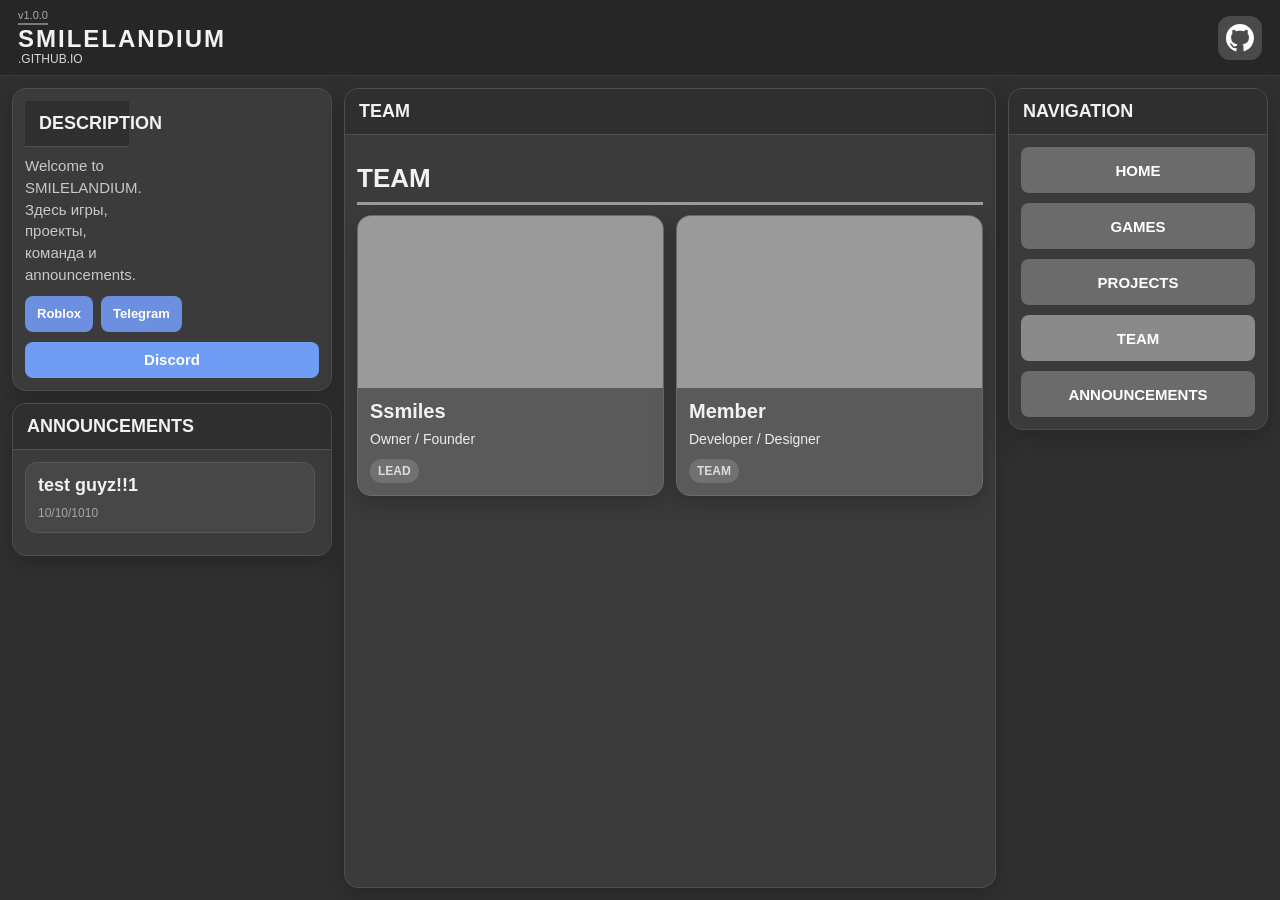
==== games/index.html @ db7e6849 "k" ====
<!doctype html>
<html lang="ru">
<head>
  <meta charset="UTF-8" />
  <meta name="viewport" content="width=device-width, initial-scale=1.0" />
  <title>SMILELANDIUM</title>
  <link rel="stylesheet" href="../style.css" />
</head>
<body data-page="team">
  <div id="app"></div>
  <script src="../data.js"></script>
  <script src="../app.js"></script>
</body>
</html>
---- style.css ----
:root {
  --bg: #303030;
  --panel: #3b3b3b;
  --panel-2: #474747;
  --panel-3: #5b5b5b;
  --line: #666;
  --text: #f2f2f2;
  --muted: #c9c9c9;
  --shadow: 0 8px 24px rgba(0, 0, 0, 0.22);
  --radius: 14px;
}

* {
  box-sizing: border-box;
}

html, body {
  margin: 0;
  min-height: 100%;
  background: var(--bg);
  color: var(--text);
  font-family: Arial, Helvetica, sans-serif;
}

a {
  color: inherit;
  text-decoration: none;
}

.page-topbar {
  height: 76px;
  background: #262626;
  border-bottom: 1px solid #3d3d3d;
  display: flex;
  align-items: center;
  justify-content: space-between;
  padding: 0 18px;
}

.brand {
  display: flex;
  align-items: center;
  gap: 12px;
}

.logo {
  width: 52px;
  height: 52px;
  object-fit: contain;
  display: block;
}

.brand-text {
  display: flex;
  flex-direction: column;
  line-height: 1;
}

.brand-version {
  font-size: 11px;
  color: #aaa;
  padding-bottom: 2px;
  margin-bottom: 2px;
  border-bottom: 2px solid #7a7a7a;
  width: fit-content;
}

.brand-title {
  font-size: 24px;
  font-weight: 900;
  letter-spacing: 2px;
}

.brand-sub {
  font-size: 12px;
  color: #d7d7d7;
  margin-top: 2px;
}

.github-btn {
  width: 44px;
  height: 44px;
  border-radius: 12px;
  background: #4a4a4a;
  display: grid;
  place-items: center;
  flex: 0 0 auto;
}

.github-btn svg {
  width: 28px;
  height: 28px;
  fill: #fff;
}

.layout {
  max-width: 1600px;
  margin: 0 auto;
  padding: 12px;
  display: grid;
  grid-template-columns: 320px minmax(0, 1fr) 260px;
  gap: 12px;
  align-items: start;
}

.panel {
  background: var(--panel);
  border: 1px solid #4e4e4e;
  border-radius: var(--radius);
  box-shadow: var(--shadow);
  overflow: hidden;
  align-self: start;
}

.panel-head {
  background: #2f2f2f;
  padding: 12px 14px;
  font-size: 18px;
  font-weight: 800;
  border-bottom: 1px solid #4f4f4f;
}

.panel-body {
  padding: 12px;
}

.sections-stack {
  display: grid;
  gap: 12px;
  align-content: start;
}

.profile-card {
  display: grid;
  grid-template-columns: 104px 1fr;
  gap: 12px;
  align-items: start;
}

.avatar {
  width: 104px;
  height: 104px;
  border-radius: 12px;
  object-fit: cover;
  background: #666;
  border: 1px solid #5e5e5e;
  display: block;
}

.description-box {
  color: var(--muted);
  font-size: 15px;
  line-height: 1.45;
  margin-top: 8px;
}

.quick-links {
  display: flex;
  gap: 8px;
  margin-top: 10px;
  flex-wrap: wrap;
}

.small-btn,
.nav-btn,
.discord-btn,
.shop-btn {
  display: inline-flex;
  align-items: center;
  justify-content: center;
  min-height: 36px;
  border-radius: 8px;
  padding: 0 12px;
  font-weight: 700;
}

.small-btn {
  background: #6d8fe0;
  color: #fff;
  font-size: 13px;
}

.discord-btn {
  width: 100%;
  margin-top: 10px;
  background: #6f9df3;
  color: #fff;
  font-size: 15px;
}

.scroll-box {
  max-height: 320px;
  overflow: auto;
  padding-right: 4px;
}

.announcement-item {
  background: var(--panel-2);
  border: 1px solid #575757;
  border-radius: 12px;
  padding: 12px;
  margin-bottom: 10px;
}

.announcement-title {
  font-size: 18px;
  font-weight: 800;
  margin: 0 0 4px;
}

.announcement-text {
  font-size: 14px;
  color: var(--muted);
  margin: 0;
  line-height: 1.45;
}

.announcement-date {
  margin-top: 10px;
  font-size: 12px;
  color: #a6a6a6;
}

.content-panel {
  min-height: calc(100vh - 100px);
}

.hero {
  text-align: center;
  padding: 12px 14px 10px;
}

.hero-logo {
  max-width: min(100%, 720px);
  width: 100%;
  height: auto;
  display: block;
  margin: 0 auto;
}

.hero-copy {
  margin-top: 10px;
  font-size: 18px;
  color: var(--muted);
}

.section-title {
  font-size: 26px;
  font-weight: 800;
  margin: 16px 0 10px;
  padding-bottom: 8px;
  border-bottom: 3px solid #9c9c9c;
}

.grid {
  display: grid;
  gap: 12px;
}

.grid.games,
.grid.projects,
.grid.team,
.grid.shop {
  grid-template-columns: repeat(2, minmax(0, 1fr));
}

.card {
  background: #5a5a5a;
  border: 1px solid #6a6a6a;
  border-radius: 14px;
  overflow: hidden;
  box-shadow: var(--shadow);
}

.card-media {
  aspect-ratio: 16 / 9;
  background: #9a9a9a;
  display: grid;
  place-items: center;
  position: relative;
}

.card-media img {
  width: 100%;
  height: 100%;
  object-fit: cover;
  display: block;
}

.placeholder {
  color: #e9e9e9;
  font-size: 32px;
  font-weight: 800;
  opacity: 0.9;
  letter-spacing: 1px;
}

.card-body {
  padding: 12px;
}

.card-title {
  font-size: 20px;
  font-weight: 800;
  margin: 0 0 6px;
}

.card-text {
  margin: 0;
  color: #ececec;
  font-size: 14px;
  line-height: 1.45;
}

.meta-row {
  display: flex;
  justify-content: space-between;
  gap: 10px;
  margin-top: 10px;
  color: #dcdcdc;
  font-size: 12px;
}

.status-pill {
  display: inline-flex;
  align-items: center;
  min-height: 24px;
  padding: 0 8px;
  border-radius: 999px;
  background: rgba(255,255,255,0.14);
  font-weight: 700;
}

.right-nav {
  display: grid;
  gap: 10px;
}

.nav-btn {
  width: 100%;
  background: #6b6b6b;
  color: #fff;
  font-size: 15px;
  min-height: 46px;
  transition: transform 0.15s ease, background 0.15s ease;
}

.nav-btn:hover {
  transform: translateY(-1px);
  background: #7a7a7a;
}

.nav-btn.active {
  background: #8a8a8a;
}

.shop-btn {
  width: 100%;
  margin-top: 10px;
  background: #6f9df3;
  color: #fff;
}

.markdown {
  color: #f3f3f3;
  line-height: 1.6;
  font-size: 14px;
}

.markdown h1,
.markdown h2,
.markdown h3 {
  margin: 0.8em 0 0.35em;
}

.markdown p {
  margin: 0.45em 0;
}

.markdown ul {
  margin: 0.5em 0 0.5em 1.25em;
}

.markdown li {
  margin: 0.25em 0;
}

@media (max-width: 1220px) {
  .layout {
    grid-template-columns: 300px 1fr;
  }

  .right-column {
    grid-column: 1 / -1;
  }

  .right-nav {
    grid-template-columns: repeat(4, minmax(0, 1fr));
  }
}

@media (max-width: 860px) {
  .layout {
    grid-template-columns: 1fr;
  }

  .profile-card {
    grid-template-columns: 92px 1fr;
  }

  .avatar {
    width: 92px;
    height: 92px;
  }

  .grid.games,
  .grid.projects,
  .grid.team,
  .grid.shop,
  .right-nav {
    grid-template-columns: 1fr;
  }

  .content-panel {
    min-height: auto;
  }

  .hero-logo {
    max-width: 100%;
  }
}
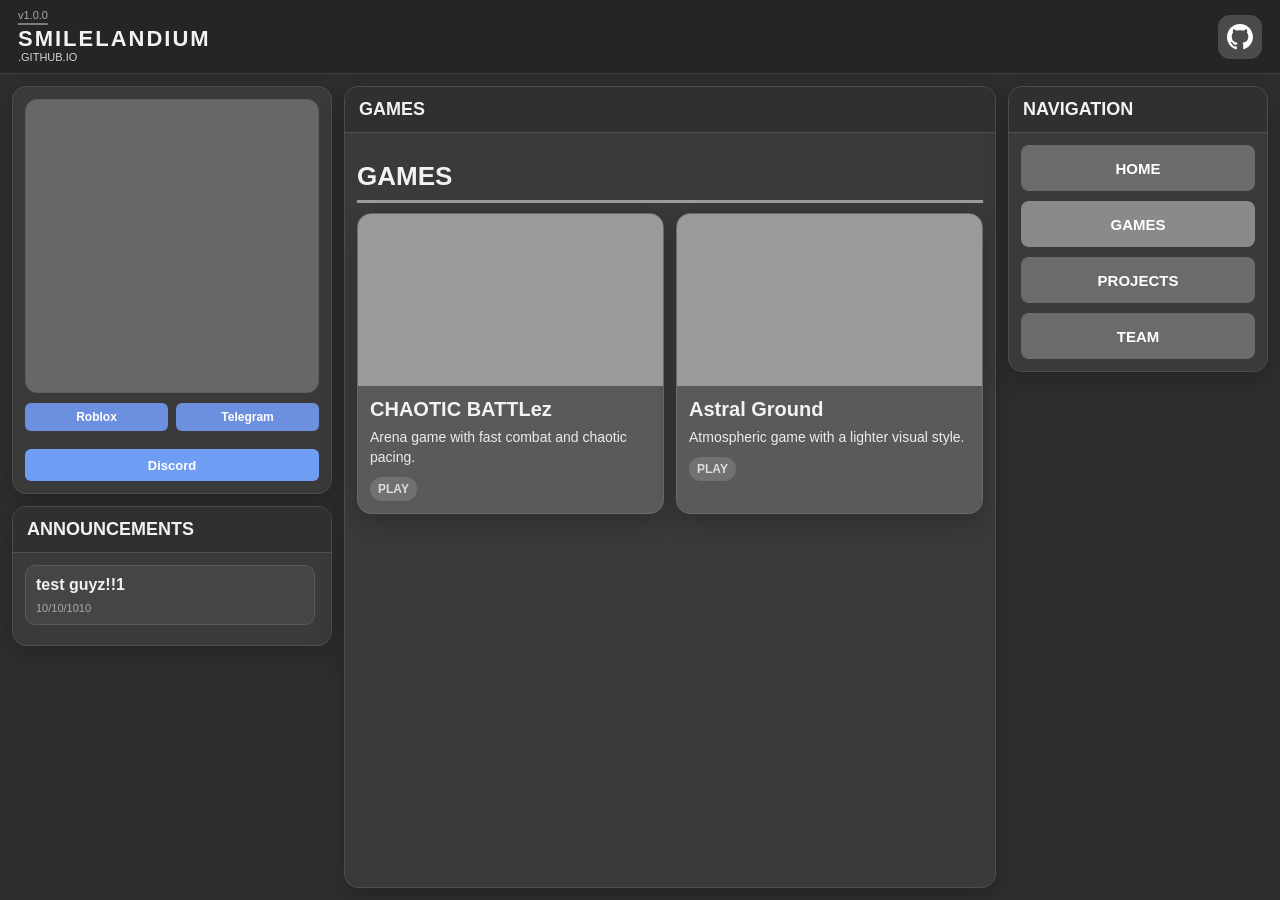
==== commit 70d3b8da: "s" ====
--- a/games/index.html
+++ b/games/index.html
@@ -4,9 +4,10 @@
   <meta charset="UTF-8" />
   <meta name="viewport" content="width=device-width, initial-scale=1.0" />
   <title>SMILELANDIUM</title>
+  <link rel="icon" href="../assets/favicon.png" />
   <link rel="stylesheet" href="../style.css" />
 </head>
-<body data-page="team">
+<body data-page="games">
   <div id="app"></div>
   <script src="../data.js"></script>
   <script src="../app.js"></script>
--- a/style.css
+++ b/style.css
@@ -1,9 +1,9 @@
 :root {
-  --bg: #303030;
-  --panel: #3b3b3b;
-  --panel-2: #474747;
-  --panel-3: #5b5b5b;
-  --line: #666;
+  --bg: #2e2e2e;
+  --panel: #3a3a3a;
+  --panel-2: #454545;
+  --panel-3: #575757;
+  --line: #6b6b6b;
   --text: #f2f2f2;
   --muted: #c9c9c9;
   --shadow: 0 8px 24px rgba(0, 0, 0, 0.22);
@@ -27,69 +27,85 @@
   text-decoration: none;
 }
 
+#app {
+  min-height: 100vh;
+}
+
 .page-topbar {
-  height: 76px;
-  background: #262626;
-  border-bottom: 1px solid #3d3d3d;
+  height: 74px;
+  background: #252525;
+  border-bottom: 1px solid #3f3f3f;
   display: flex;
   align-items: center;
   justify-content: space-between;
   padding: 0 18px;
+  gap: 14px;
 }
 
 .brand {
   display: flex;
-  align-items: center;
-  gap: 12px;
+  align-items: flex-start;
+  gap: 10px;
+  min-width: 0;
 }
 
 .logo {
-  width: 52px;
-  height: 52px;
+  height: 40px;
+  width: auto;
+  display: block;
   object-fit: contain;
-  display: block;
+  flex: 0 0 auto;
 }
 
 .brand-text {
   display: flex;
   flex-direction: column;
   line-height: 1;
+  min-width: 0;
 }
 
 .brand-version {
   font-size: 11px;
-  color: #aaa;
+  color: #a9a9a9;
+  margin-bottom: 3px;
+  width: fit-content;
+  border-bottom: 2px solid #7d7d7d;
   padding-bottom: 2px;
-  margin-bottom: 2px;
-  border-bottom: 2px solid #7a7a7a;
-  width: fit-content;
 }
 
 .brand-title {
-  font-size: 24px;
+  font-size: 22px;
   font-weight: 900;
   letter-spacing: 2px;
+  white-space: nowrap;
 }
 
 .brand-sub {
-  font-size: 12px;
-  color: #d7d7d7;
+  font-size: 11px;
+  color: #d4d4d4;
   margin-top: 2px;
+  white-space: nowrap;
 }
 
 .github-btn {
   width: 44px;
   height: 44px;
   border-radius: 12px;
-  background: #4a4a4a;
+  background: #4b4b4b;
   display: grid;
   place-items: center;
   flex: 0 0 auto;
+  transition: transform 0.18s ease, background 0.18s ease;
+}
+
+.github-btn:hover {
+  transform: scale(1.12);
+  background: #5a5a5a;
 }
 
 .github-btn svg {
-  width: 28px;
-  height: 28px;
+  width: 26px;
+  height: 26px;
   fill: #fff;
 }
 
@@ -105,15 +121,14 @@
 
 .panel {
   background: var(--panel);
-  border: 1px solid #4e4e4e;
+  border: 1px solid #4d4d4d;
   border-radius: var(--radius);
   box-shadow: var(--shadow);
   overflow: hidden;
-  align-self: start;
 }
 
 .panel-head {
-  background: #2f2f2f;
+  background: #303030;
   padding: 12px 14px;
   font-size: 18px;
   font-weight: 800;
@@ -132,60 +147,56 @@
 
 .profile-card {
   display: grid;
-  grid-template-columns: 104px 1fr;
-  gap: 12px;
-  align-items: start;
+  grid-template-columns: 1fr;
+  gap: 10px;
+}
+
+.avatar-wrap {
+  width: 100%;
+  aspect-ratio: 1 / 1;
+  border-radius: 12px;
+  overflow: hidden;
+  background: #676767;
+  border: 1px solid #5d5d5d;
 }
 
 .avatar {
-  width: 104px;
-  height: 104px;
-  border-radius: 12px;
+  width: 100%;
+  height: 100%;
   object-fit: cover;
-  background: #666;
-  border: 1px solid #5e5e5e;
   display: block;
-}
-
-.description-box {
-  color: var(--muted);
-  font-size: 15px;
-  line-height: 1.45;
-  margin-top: 8px;
 }
 
 .quick-links {
   display: flex;
   gap: 8px;
-  margin-top: 10px;
-  flex-wrap: wrap;
-}
-
-.small-btn,
-.nav-btn,
-.discord-btn,
-.shop-btn {
+}
+
+.small-btn {
+  flex: 1;
+  min-height: 28px;
+  border-radius: 6px;
+  background: #6d8fe0;
+  color: #fff;
   display: inline-flex;
   align-items: center;
   justify-content: center;
-  min-height: 36px;
-  border-radius: 8px;
-  padding: 0 12px;
+  font-size: 12px;
   font-weight: 700;
 }
 
-.small-btn {
-  background: #6d8fe0;
-  color: #fff;
-  font-size: 13px;
-}
-
 .discord-btn {
   width: 100%;
-  margin-top: 10px;
+  min-height: 32px;
+  border-radius: 6px;
   background: #6f9df3;
   color: #fff;
-  font-size: 15px;
+  display: inline-flex;
+  align-items: center;
+  justify-content: center;
+  font-size: 13px;
+  font-weight: 700;
+  margin-top: 8px;
 }
 
 .scroll-box {
@@ -195,43 +206,43 @@
 }
 
 .announcement-item {
-  background: var(--panel-2);
-  border: 1px solid #575757;
-  border-radius: 12px;
-  padding: 12px;
-  margin-bottom: 10px;
+  background: #454545;
+  border: 1px solid #595959;
+  border-radius: 10px;
+  padding: 10px;
+  margin-bottom: 8px;
 }
 
 .announcement-title {
-  font-size: 18px;
+  font-size: 16px;
   font-weight: 800;
   margin: 0 0 4px;
 }
 
 .announcement-text {
-  font-size: 14px;
+  font-size: 13px;
   color: var(--muted);
   margin: 0;
   line-height: 1.45;
 }
 
 .announcement-date {
-  margin-top: 10px;
-  font-size: 12px;
-  color: #a6a6a6;
+  margin-top: 8px;
+  font-size: 11px;
+  color: #a8a8a8;
 }
 
 .content-panel {
-  min-height: calc(100vh - 100px);
+  min-height: calc(100vh - 98px);
 }
 
 .hero {
   text-align: center;
-  padding: 12px 14px 10px;
+  padding: 10px 14px 12px;
 }
 
 .hero-logo {
-  max-width: min(100%, 720px);
+  max-width: min(100%, 760px);
   width: 100%;
   height: auto;
   display: block;
@@ -239,7 +250,7 @@
 }
 
 .hero-copy {
-  margin-top: 10px;
+  margin-top: 8px;
   font-size: 18px;
   color: var(--muted);
 }
@@ -289,7 +300,7 @@
 
 .placeholder {
   color: #e9e9e9;
-  font-size: 32px;
+  font-size: 30px;
   font-weight: 800;
   opacity: 0.9;
   letter-spacing: 1px;
@@ -342,6 +353,11 @@
   color: #fff;
   font-size: 15px;
   min-height: 46px;
+  border-radius: 8px;
+  display: inline-flex;
+  align-items: center;
+  justify-content: center;
+  font-weight: 700;
   transition: transform 0.15s ease, background 0.15s ease;
 }
 
@@ -352,13 +368,6 @@
 
 .nav-btn.active {
   background: #8a8a8a;
-}
-
-.shop-btn {
-  width: 100%;
-  margin-top: 10px;
-  background: #6f9df3;
-  color: #fff;
 }
 
 .markdown {
@@ -402,15 +411,6 @@
 @media (max-width: 860px) {
   .layout {
     grid-template-columns: 1fr;
-  }
-
-  .profile-card {
-    grid-template-columns: 92px 1fr;
-  }
-
-  .avatar {
-    width: 92px;
-    height: 92px;
   }
 
   .grid.games,
